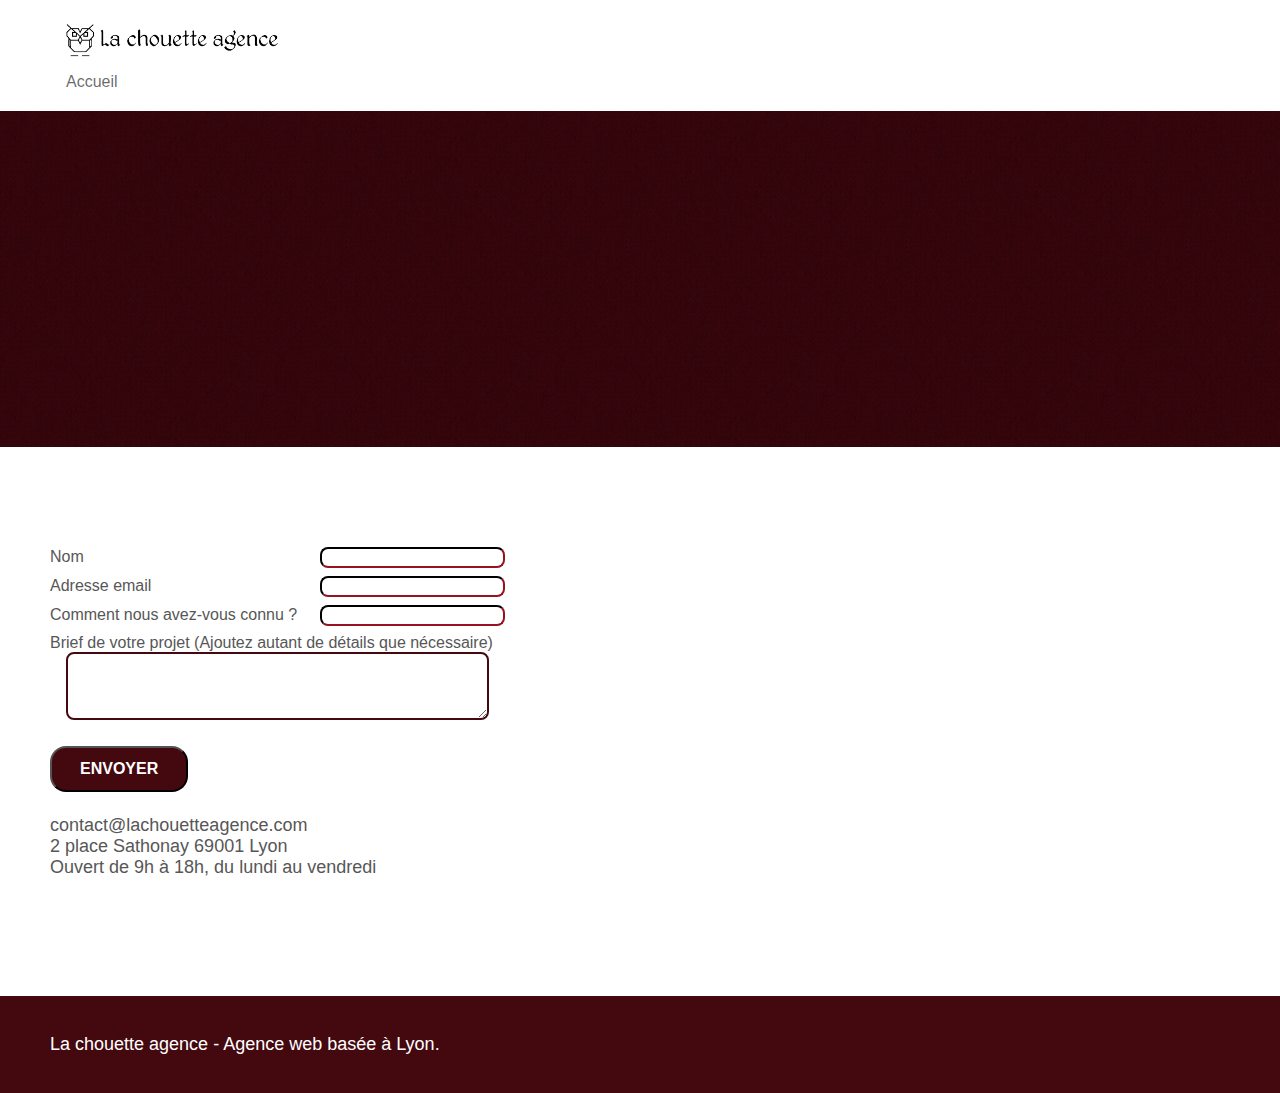
==== contact.html @ b34d3f66 "Modifs contrastes couleurs + modifs des 2 images qui ne s'affichaient pas" ====
<!doctype html>
<html lang="fr">
<head>
    <meta charset="utf-8">
    <meta name="keywords" content="">
    <meta name="description" content="">
    <meta name="viewport" content="width=device-width, initial-scale=1.0, viewport-fit=cover">
    <link rel="shortcut icon" type="image/png" href="favicon.png">
    
	<link rel="stylesheet" type="text/css" href="./css/bootstrap.min.css">
	<link rel="stylesheet" type="text/css" href="style.css">
	<link rel="stylesheet" type="text/css" href="./css/font-awesome.min.css">
	<link rel="stylesheet" type="text/css" href="./css/et-line.min.css">
	
    
	<script src="./js/jquery-2.1.0.min.js" defer></script>
	<script src="./js/bootstrap.min.js" defer></script>
	<script src="./js/blocs.min.js" defer></script>
	<script src="./js/jqBootstrapValidation.js" defer></script>
	<script src="./js/formHandler.js" defer></script>
    <title> La chouette agence - Contact </title>

    
<!-- Analytics -->
 
<!-- Analytics END -->
    
</head>
<body>
<!-- Principal conteneur -->
<div class="page-container">
    
<!-- bloc-0 -->
<div class="bloc bgc-white l-bloc " id="bloc-0">
	<div class="container bloc-sm">
		<nav class="navbar row">
			<div class="navbar-header">
				<a tabindex="-1" class="navbar-brand" href="index.html" title="retour à l'accueil"><img src="img/la-chouette-agence.png" alt="atlanta web design logo" height="40" /></a>
				<!-- <button id="nav-toggle" type="button" class="ui-navbar-toggle navbar-toggle" data-toggle="collapse" data-target=".navbar-1">
					<span class="sr-only">Toggle navigation</span><span class="icon-bar"></span><span class="icon-bar"></span><span class="icon-bar"></span>
				</button> -->
			</div>
			<a class="accueil" href="index.html" tabindex="0">Accueil</a>
		</nav>
	</div>
</div>
<!-- bloc-0 END -->

<!-- bloc-6 -->
<div class="bloc bg-dots-bg bg-repeat bgc-atomic-tangerine d-bloc bloc-bg-texture texture-paper" id="bloc-6">
	<div class="container bloc-lg">
		<div class="row">
			<div class="col-sm-12">
				<h1 class="text-center hero-bloc-text tc-white">
					Parlons web design !
				</h1>
				<p class="text-center mg-lg tc-white tight-width-whitespace">
					Nous sommes ravis que vous souhaitiez collaborer avec notre agence.<br>
					Parlez-nous de votre projet en complétant le formulaire ci-dessous.
				</p>
			</div>
		</div>
	</div>
</div>
<!-- bloc-6 END -->

<!-- bloc-7 -->
<div class="bloc bgc-white l-bloc" id="bloc-7">
	<div class="container bloc-lg">
		<div class="row">
			<div class="col-sm-6">
				<form id="form_1" novalidate success-msg="Your message has been sent." fail-msg="Sorry it seems that our mail server is not responding, Sorry for the inconvenience!">
					<div class="form-group">
						<label>
							Nom
						</label>
						<input id="name" class="form-control" required />
					</div>
					<div class="form-group">
						<label>
							Adresse email
						</label>
						<input id="email" class="form-control" type="email" required />
					</div>
					<div class="form-group">
						<label>
							Comment nous avez-vous connu ?
						</label>
						<input class="form-control" type="email" required id="input_504" />
					</div>
					<div class="form-group">
						<label>
							Brief de votre projet (Ajoutez autant de détails que nécessaire)<br>
						</label><textarea id="message" class="form-control" rows="4" cols="50" required></textarea>
					</div> 
					<button class="bloc-button btn btn-lg btn-block cta-hero btn-atomic-tangerine" type="submit">
						Envoyer
					</button>
				</form>
			</div>
			<div class="col-sm-6">
				<p>
					contact@lachouetteagence.com<br>2 place Sathonay 69001 Lyon<br>Ouvert de 9h à 18h, du lundi au vendredi<br>
				</p>
			</div>
		</div>
	</div>
</div>
<!-- bloc-7 END -->

<!-- ScrollToTop Button -->
<a class="bloc-button btn btn-d scrollToTop" onclick="scrollToTarget('1')"><span class="fa fa-chevron-up"></span></a>
<!-- ScrollToTop Button END-->


<!-- Footer - bloc-8 -->
<div class="bloc bgc-atomic-tangerine d-bloc" id="bloc-8">
	<div class="container bloc-sm">
		<div class="row">
			<div class="col-sm-12">
				<p class="text-center white">
					La chouette agence - Agence web basée à Lyon.<br>
				</p>
				<div class="row row-no-gutters social">
					<div class="col-sm-3">
						<div class="text-center">
							<a class="social" href="index.html"><span class="fa fa-twitter icon-md"></span></a>
						</div>
					</div>
					<div class="col-sm-3">
						<div class="text-center">
							<a class="social" href="index.html"><span class="fa fa-facebook icon-md"></span></a>
						</div>
					</div>
					<div class="col-sm-3">
						<div class="text-center">
							<a class="social" href="index.html"><span class="fa fa-dribbble icon-md"></span></a>
						</div>
					</div>
					<div class="col-sm-3">
						<div class="text-center">
							<a class="social" href="index.html"><span class="fa fa-instagram icon-md"></span></a>
						</div>
					</div>
				</div>
			</div>
		</div>
	</div>
</div>
<!-- Footer - bloc-8 END -->

</div>
<!-- Principal conteneur END -->
    

</body>
</html>
---- style.css ----
body {
    margin: 0;
    padding: 0;
    background: #FFF;
    overflow-x: hidden;
    -webkit-font-smoothing: antialiased;
    -moz-osx-font-smoothing: grayscale;
}

a,
button {
    transition: all .3s ease-in-out;
    outline: none!important;
}

a:hover {
    text-decoration: none;
    cursor: pointer;
}
a:focus{
    background-color: grey;
}

.accueil {
    text-align: right;
    text-decoration: none;  
    margin-left: 1rem;
}

.bloc {
    
    clear: both;
    background: 50% 50% no-repeat;
    padding: 0 50px;
    -webkit-background-size: cover;
    -moz-background-size: cover;
    -o-background-size: cover;
    background-size: cover;
    position: relative;
}

.bloc .container {
    padding-left: 0;
    padding-right: 0;
}
.text-center img {
    width: 100%;
}

.bloc-lg {
    padding: 100px 50px;
}

.bloc-md {
    padding: 50px;
}

.bloc-sm {
    padding: 20px 50px;
}

.bg-center,
.bg-l-edge,
.bg-r-edge,
.bg-t-edge,
.bg-b-edge,
.bg-tl-edge,
.bg-bl-edge,
.bg-tr-edge,
.bg-br-edge,
.bg-repeat {
    -webkit-background-size: auto!important;
    -moz-background-size: auto!important;
    -o-background-size: auto!important;
    background-size: auto!important;
}

.bg-repeat {
    background: repeat;
}

.bg-t-edge {
    background: top no-repeat;
}

.bloc-bg-texture::before {
    content: "";
    background-size: 2px 2px;
    position: absolute;
    top: 0;
    bottom: 0;
    left: 0;
    right: 0;
}

.texture-paper::before {
    background: url("img/texture-paper.png");
    background-size: 280px 280px;
}

.b-parallax {
    background-attachment: fixed;
}

.d-bloc {
    color: rgba(255, 255, 255, .7);
}

.d-bloc button:hover {
    color: rgba(255, 255, 255, .9);
}

.d-bloc .icon-round,
.d-bloc .icon-square,
.d-bloc .icon-rounded,
.d-bloc .icon-semi-rounded-a,
.d-bloc .icon-semi-rounded-b {
    border-color: rgba(255, 255, 255, .9);
}

.d-bloc .divider-h span {
    border-color: rgba(255, 255, 255, .2);
}

.d-bloc .a-btn,
.d-bloc .navbar a,
.d-bloc .navbar-brand,
.d-bloc a .icon-sm,
.d-bloc a .icon-md,
.d-bloc a .icon-lg,
.d-bloc a .icon-xl,
.d-bloc h1 a,
.d-bloc h2 a,
.d-bloc h3 a,
.d-bloc h4 a,
.d-bloc h5 a,
.d-bloc h6 a,
.d-bloc p a {
    color: rgba(255, 255, 255, .6);
}

.d-bloc .a-btn:hover,
.d-bloc .navbar a:hover,
.d-bloc .navbar-brand:hover,
.d-bloc a:hover .icon-sm,
.d-bloc a:hover .icon-md,
.d-bloc a:hover .icon-lg,
.d-bloc a:hover .icon-xl,
.d-bloc h1 a:hover,
.d-bloc h2 a:hover,
.d-bloc h3 a:hover,
.d-bloc h4 a:hover,
.d-bloc h5 a:hover,
.d-bloc h6 a:hover,
.d-bloc p a:hover {
    color: rgba(255, 255, 255, 1);
}

.d-bloc .navbar-toggle .icon-bar {
    background: rgba(255, 255, 255, 1);
}

.d-bloc .btn-wire,
.d-bloc .btn-wire:hover {
    color: rgba(255, 255, 255, 1);
    border-color: rgba(255, 255, 255, 1);
}

.d-bloc .panel {
    color: rgba(0, 0, 0, .5);
}

.d-bloc .panel button:hover {
    color: rgba(0, 0, 0, .7);
}

.d-bloc .panel icon {
    border-color: rgba(0, 0, 0, .7);
}

.d-bloc .panel .divider-h span {
    border-color: rgba(0, 0, 0, .1);
}

.d-bloc .panel .a-btn {
    color: rgba(0, 0, 0, .6);
}

.d-bloc .panel .a-btn:hover {
    color: rgba(0, 0, 0, 1);
}

.d-bloc .panel .btn-wire,
.d-bloc .panel .btn-wire:hover {
    color: rgba(0, 0, 0, .7);
    border-color: rgba(0, 0, 0, .3);
}

.d-bloc .panel,
.l-bloc {
    color: rgba(0, 0, 0, .5);
}

.d-bloc .panel button:hover,
.l-bloc button:hover {
    color: rgba(0, 0, 0, .7);
}

.l-bloc .icon-round,
.l-bloc .icon-square,
.l-bloc .icon-rounded,
.l-bloc .icon-semi-rounded-a,
.l-bloc .icon-semi-rounded-b {
    border-color: rgba(0, 0, 0, .7);
}

.d-bloc .panel .divider-h span,
.l-bloc .divider-h span {
    border-color: rgba(0, 0, 0, .1);
}

.d-bloc .panel .a-btn,
.l-bloc .a-btn,
.l-bloc .navbar a,
.l-bloc .navbar-brand,
.l-bloc a .icon-sm,
.l-bloc a .icon-md,
.l-bloc a .icon-lg,
.l-bloc a .icon-xl,
.l-bloc h1 a,
.l-bloc h2 a,
.l-bloc h3 a,
.l-bloc h4 a,
.l-bloc h5 a,
.l-bloc h6 a,
.l-bloc p a {
    color: rgba(0, 0, 0, .6);
}

.d-bloc .panel .a-btn:hover,
.l-bloc .a-btn:hover,
.l-bloc .navbar a:hover,
.l-bloc .navbar-brand:hover,
.l-bloc a:hover .icon-sm,
.l-bloc a:hover .icon-md,
.l-bloc a:hover .icon-lg,
.l-bloc a:hover .icon-xl,
.l-bloc h1 a:hover,
.l-bloc h2 a:hover,
.l-bloc h3 a:hover,
.l-bloc h4 a:hover,
.l-bloc h5 a:hover,
.l-bloc h6 a:hover,
.l-bloc p a:hover {
    color: rgba(0, 0, 0, 1);
}

.l-bloc .navbar-toggle .icon-bar {
    color: rgba(0, 0, 0, .6);
}

.d-bloc .panel .btn-wire,
.d-bloc .panel .btn-wire:hover,
.l-bloc .btn-wire,
.l-bloc .btn-wire:hover {
    color: rgba(0, 0, 0, .7);
    border-color: rgba(0, 0, 0, .3);
}

.voffset {
    margin-top: 30px;
}

.voffset-lg {
    margin-top: 80px;
}

.row-no-gutters {
    margin-right: 0;
    margin-left: 0;
}

.row.row-no-gutters > [class^="col-"],
.row.row-no-gutters > [class*=" col-"] {
    padding-right: 0;
    padding-left: 0;
}

#bloc-1-hero h1 {
    font-size: 32px;
}

.navbar {
    margin-bottom: 0;
    z-index: 1;
}

.navbar-brand {
    height: auto;
    padding: 3px 15px;
    font-size: 25px;
    font-weight: normal;
    font-weight: 600;
    line-height: 44px;
}

.navbar-brand img {
    max-height: 200px;
    margin: 0 5px 0 0;
    display: inline;
}

.navbar-brand img[src$=svg] {
    min-width: 100px;
}

.nav-center .navbar-brand img {
    margin: 0;
}

.navbar .nav {
    padding-top: 2px;
    margin-right: -16px;
    float: right;
    z-index: 1;
}

.nav > li {
    float: left;
    margin-top: 4px;
    font-size: 16px;
}

.navbar-nav .open .dropdown-menu > li > a {
    text-align: inherit;
}

.nav > li a:hover,
.nav > li a:focus {
    background: transparent;
}

.navbar-toggle {
    margin: 10px 10px 0 0;
    border: 0px;
}

.navbar-toggle:hover {
    background: transparent!important;
}

.navbar-toggle .icon-bar {
    background-color: rgba(0, 0, 0, .5);
    width: 26px;
}

.nav-invert .navbar .nav {
    float: left;
}

.nav-invert .navbar-header,
.nav-invert .navbar-brand {
    float: right;
    position: relative;
    z-index: 2;
}

@media (min-width: 768px) {
    .site-navigation {
        position: absolute;
        top: 50%;
        right: 20px;
        transform: translate(0, -50%);
        -webkit-transform: translateY(-50%);
    }
    .site-navigation a{
        margin-right: 2em;
    }
    .nav > li .dropdown-menu a,
    .nav > li .dropdown-menu a:hover {
        color: #484848;
    }
    .nav-invert .site-navigation {
        left: 0;
        right: 0;
    }
    .nav-center {
        text-align: center;
    }
    .nav-center .navbar-header {
        width: 100%;
    }
    .nav-center .navbar-header,
    .nav-center .navbar-brand,
    .nav-center .nav > li {
        float: none;
        display: inline-block;
    }
    .nav-center .site-navigation {
        position: relative;
        width: 100%;
        right: 0;
        margin-right: 0px;
        margin-top: 20px;
    }
    .nav-center.mini-nav .navbar-toggle {
        float: none;
        margin: 10px auto 0;
    }
}

.nav > li > .dropdown a {
    background: none!important;
    display: block;
    padding: 14px 15px;
}

nav .caret {
    margin: 0 5px;
}

.dropdown-menu .dropdown-menu {
    top: -8px;
    left: 100%;
}

.dropdown-menu .dropmenu-flow-right {
    top: 100%;
    left: 0;
    margin-left: -1px;
    border-top-left-radius: 0;
    border-top-right-radius: 0;
}

.dropdown-menu .dropdown span {
    border: 4px solid black;
    border-top-color: transparent;
    border-right-color: transparent;
    border-bottom-color: transparent;
    margin: 6px -5px 0 0!important;
    float: right;
}

.mg-md {
    margin-top: 10px;
    margin-bottom: 20px;
}

.mg-lg {
    margin-top: 10px;
    margin-bottom: 40px;
}

.btn {
    margin: 0 5px 5px 0;
}

.btn.pull-right {
    margin: 0 0 5px 5px;
}

.btn-d,
.btn-d:hover,
.btn-d:focus {
    color: #FFF;
    background: rgba(0, 0, 0, .3);
}

button {
    outline: none!important;
}

.btn-rd {
    border-radius: 40px;
}

.btn-clean {
    border: 1px solid rgba(0, 0, 0, .08);
    border-bottom-color: rgba(0, 0, 0, .1);
    text-shadow: 0 1px 0 rgba(0, 0, 1, .1);
    box-shadow: 0 1px 3px rgba(0, 0, 1, .25), inset 0 1px 0 0 rgba(255, 255, 255, .15);
}

.icon-md {
    font-size: 30px!important;
}

.icon-lg {
    font-size: 60px!important;
}

.sm-shadow {
    text-shadow: 0 1px 2px rgba(0, 0, 0, .3);
}

.panel-sq,
.panel-sq .panel-heading,
.panel-sq .panel-footer {
    border-radius: 0;
}

.panel-rd {
    border-radius: 30px;
}

.panel-rd .panel-heading {
    border-radius: 29px 29px 0 0;
}

.panel-rd .panel-footer {
    border-radius: 0 0 29px 29px;
}

.form-control {
    box-shadow: none;
    border-radius: 0.5rem;
    border-width: 0.18rem;
    border-color: #44080F;
    left: 1rem;
}
#name       { margin-left: 14.5rem;  margin-bottom: 0.5rem;  }
#email      { margin-left: 10.25rem; margin-bottom: 0.5rem;  }
#input_504  { margin-left: 1.15rem;  margin-bottom: 0.5rem;  }
#message    { margin-left: 1rem; }

.scrollToTop {
    width: 40px;
    height: 40px;
    position: fixed;
    bottom: 20px;
    right: 20px;
    opacity: 0;
    z-index: 500;
    transition: all .3s ease-in-out;
}

.scrollToTop span {
    margin-top: 6px;
}

.showScrollTop {
    font-size: 14px;
    opacity: 1;
}

a[data-lightbox] {
    position: relative;
    display: block;
    text-align: center;
}

a[data-lightbox]:hover::before {
    content: "+";
    font-family: "HelveticaNeue-Light", "Helvetica Neue Light", "Helvetica Neue", Helvetica, Arial;
    font-size: 32px;
    width: 50px;
    height: 50px;
    margin-left: -25px;
    border-radius: 50%;
    background: rgba(0, 0, 0, .6);
    color: #FFF;
    font-weight: 100;
    z-index: 1;
    position: absolute;
    top: 50%;
    transform: translateY(-50%);
    -webkit-transform: translateY(-50%);
}

a[data-lightbox]:hover img {
    opacity: 0.6;
    -webkit-animation-fill-mode: none;
    animation-fill-mode: none;
}

#lightbox-modal {
    display: flex;
    align-items: center;
}

#lightbox-modal .modal-dialog {
    width: 90%;
    max-width: 900px;
    margin: 0 auto 0;
}

#lightbox-modal .modal-dialog img {
    max-height: 90vh;
    margin: 0 auto;
}

.lightbox-caption {
    padding: 20px;
    color: #FFF;
    background: rgba(0, 0, 0, .5);
    position: absolute;
    left: 15px;
    right: 15px;
    bottom: 5px;
}

.close-lightbox {
    color: #FFF;
    font-size: 30px;
    position: absolute;
    top: 20px;
    right: 20px;
    z-index: 20;
    background: rgba(0, 0, 0, .5);
    border: none;
    line-height: 30px;
    padding: 0 9px 5px;
    opacity: 0.3;
}

.close-lightbox:hover,
.next-lightbox:hover,
.prev-lightbox:hover {
    opacity: 1.0;
    color: #FFF;
}

.next-lightbox,
.prev-lightbox {
    font-size: 20px;
    color: rgba(255, 255, 255, .9);
    background: rgba(0, 0, 0, .5);
    transition: all .2s ease-in-out;
    position: absolute;
    top: 45%;
    z-index: 1;
    opacity: 0.4;
}

.next-lightbox {
    padding: 6px 8px 1px 13px;
    right: 25px;
}

.prev-lightbox {
    padding: 6px 13px 1px 10px;
    left: 25px;
}

.snapshot-lb .modal-body {
    padding-bottom: 45px;
}

.snapshot-lb .lightbox-caption {
    padding: 0;
    color: rgba(0, 0, 0, .5);
    background: none;
}

h1,
h2,
h3,
h4,
h5,
h6,
p,
label,
.btn {
    font-family: "helvetica";
    font-weight: 400;
    color: #575757!important;
}
a {
    font-family: "helvetica";
    font-weight: 400;
}
.col-sm-4 a {
    color: #FFFFFF;
}
.keywords {
    margin-bottom: 2rem;
}
.container {
    max-width: 1000px;
}

.hero-bloc-text {
    font-size: 38px;
}

.hero-bloc-text-sub {
    font-size: 36px;
}

.statement-bloc-text {
    line-height: 26px;
    font-style: italic;
    font-size: 20px;
    text-align: center;
    font-weight: lighter;
    max-width: 520px;
    margin: auto auto auto auto;
}

p {
    font-size: 18px;
}

.tight-width-whitespace {
    max-width: 600px;
    margin: auto auto auto auto;
}

.h1 {
    font-size: 20px;
    font-family: "Open Sans";
}

.cta-hero {
    margin-top: 22px;
    color: #FFFFFF!important;
    text-transform: uppercase;
    padding: 12px 28px 12px 28px;
    font-size: 16px;
    font-weight: 700;
}
.social {
    max-width: 400px;
    margin: auto auto auto auto;
}

h2 {
    font-size: 22px;
    line-height: 1.4em;
}

h3 {
    font-size: 15px;
    text-transform: uppercase;
    font-weight: 700;
    color: #333333!important;
}

.med-width-whitespace {
    max-width: 800px;
    margin: auto auto auto auto;
    box-shadow: 0px 0px 0px #000000;
}

h1 {
    color: #333333!important;
}

h4 {
    color: #333333!important;
}

.icons {
    margin-bottom: 14px;
    margin-top: 24px;
}

.white {
    color: #FFFFFF!important;
}

.portfolio-thumb {
    margin-bottom: 24px;
}

.portfolio-row {
    margin-bottom: 44px;
    margin-top: 50px;
}

.avatar {
    box-shadow: 0px 4px 9px rgba(0, 0, 0, 0.3);
}

.black-background {
    background-color: rgba(165, 147, 99, 0.7);
    padding: 40px 40px 40px 40px;
}

.bold-link {
    font-weight: 900;
    text-decoration: underline!important;
}

.bgc-white {
    background-color: #FFFFFF;
}

.bgc-dark-slate-blue {
    background-color: #364577;
}

.bgc-atomic-tangerine {
    background-color: #44080F;
}

.tc-white {
    color: #44080F!important;
}

.btn-atomic-tangerine {
    background: #44080F;
    color: #FFFFFF!important;
    border-radius: 1rem;
}

.btn-atomic-tangerine:hover {
    background: #c27956!important;
    color: #FFFFFF!important;
}

.ltc-white {
    color: #FFFFFF!important;
}

.ltc-white:hover {
    color: #cccccc!important;
}

.ltc-atomic-tangerine {
    color: #F3976C!important;
}

.ltc-atomic-tangerine:hover {
    color: #c27956!important;
}

.icon-dark-slate-blue {
    color: #364577!important;
    border-color: #364577!important;
}

.bg-dots-bg {
    background-image: url("img/dots-bg.png");
}

.bg-lines-h2-bg {
    background-image: url("img/lines-h2-bg.png");
}

.bg-banniere {
    background-image: url("img/la-chouette-agence-banniere.jpg");
}

.bg-presentation {
    background-image: url("img/image-de-presentation.bmp");
}

@media (max-width: 1024px) {
    .bloc {
        padding-left: 20px;
        padding-right: 20px;
    }
    .bloc.full-width-bloc,
    .bloc-tile-2.full-width-bloc .container,
    .bloc-tile-3.full-width-bloc .container,
    .bloc-tile-4.full-width-bloc .container {
        padding-left: 0;
        padding-right: 0;
    }
}

@media (max-width: 992px) and (min-width: 768px) {
    .navbar .nav {
        max-width: 80%
    }
    .nav-center.navbar .nav {
        max-width: 100%
    }
}

@media only screen and (min-device-width: 768px) and (max-device-width: 1024px) and (orientation: landscape) {
    .b-parallax {
        background-attachment: scroll;
    }
}

@media only screen and (min-device-width: 1024px) and (max-device-width: 1366px) and (-webkit-min-device-pixel-ratio: 1.5) {
    .b-parallax {
        background-attachment: scroll;
    }
}

@media (max-width: 991px) {
    .container {
        width: 100%;
    }
    .b-parallax {
        background-attachment: scroll;
    }
    .page-container,
    #hero-bloc {
        overflow-x: hidden;
        position: relative;
    }
    .bloc {
        padding-left: constant(safe-area-inset-left);
        padding-right: constant(safe-area-inset-right);
    }
    .bloc-group,
    .bloc-group .bloc {
        display: block;
        width: 100%;
    }
    .bloc-fill-screen .fill-bloc-top-edge,
    .bloc-fill-screen .fill-bloc-bottom-edge {
        padding: 0 20px;
        padding-left: constant(safe-area-inset-left);
        padding-right: constant(safe-area-inset-right);
    }
    .form-control {
        height: 2rem;
    }
}

@media (max-width: 767px) {
    .page-container {
        overflow-x: hidden;
        position: relative;
    }
    h1,
    h2,
    h3,
    h4,
    h5,
    h6,
    p,
    #disqus_thread {
        padding-left: 10px!important;
        padding-right: 10px!important;
    }
    .b-parallax {
        background-attachment: scroll;
    }
    .navbar .nav {
        padding-top: 0;
        border-top: 1px solid rgba(0, 0, 0, .2);
        float: none!important;
    }
    .navbar.row {
        margin-left: 0;
        margin-right: 0;
    }
    .site-navigation {
        position: inherit;
        transform: none;
        -webkit-transform: none;
        -ms-transform: none;
    }
    .nav > li {
        margin-top: 0;
        border-bottom: 1px solid rgba(0, 0, 0, .1);
        background: rgba(0, 0, 0, .05);
        text-align: left;
        padding-left: 15px;
        width: 100%;
    }
    .nav > li:hover {
        background: rgba(0, 0, 0, .08);
    }
    .dropdown .dropdown a .caret {
        float: none;
        margin: 5px 0 0 10px!important;
        border: 4px solid black;
        border-bottom-color: transparent;
        border-right-color: transparent;
        border-left-color: transparent;
    }
    #hero-bloc .navbar .nav {
        background: rgba(0, 0, 0, .8);
    }
    #hero-bloc .navbar .nav a {
        color: rgba(255, 255, 255, .6);
    }
    .hero {
        padding: 50px 0;
    }
    .hero-nav {
        left: -1px;
        right: -1px;
    }
    .navbar-collapse {
        padding: 0;
        overflow-x: hidden;
        -webkit-box-shadow: none;
        box-shadow: none;
    }
    .navbar-brand img {
        max-height: 40px;
        width: auto;
    }
    .nav-invert .navbar-header {
        float: none;
        width: 100%;
    }
    .nav-invert .navbar-toggle {
        float: left;
        margin-left: 10px;
    }
    .bloc {
        padding-left: 0;
        padding-right: 0;
    }
    .bloc-xxl,
    .bloc-xl,
    .bloc-lg {
        padding: 40px 0;
    }
    .bloc-sm,
    .bloc-md {
        padding-left: 0;
        padding-right: 0;
    }
    .bloc-tile-2 .container,
    .bloc-tile-3 .container,
    .bloc-tile-4 .container,
    .bloc-fill-screen .fill-bloc-top-edge,
    .bloc-fill-screen .fill-bloc-bottom-edge {
        padding-left: 0;
        padding-right: 0;
    }
    .a-block {
        padding: 0 10px;
    }
    .btn-dwn {
        display: none;
    }
    .voffset {
        margin-top: 5px;
    }
    .voffset-md {
        margin-top: 20px;
    }
    .voffset-lg {
        margin-top: 30px;
    }
    form {
        padding: 5px;
    }
    .close-lightbox {
        display: inline-block;
    }
    .blocsapp-device-iphone5 {
        background-size: 216px 425px;
        padding-top: 60px;
        width: 216px;
        height: 425px;
    }
    .blocsapp-device-iphone5 img {
        width: 180px;
        height: 320px;
    }
}

@media (max-width: 400px) {
    .bloc {
        padding-left: 0;
        padding-right: 0;
    }
}

@media (max-width: 767px) {
    .bloc-mob-center-text {
        text-align: center;
    }
}
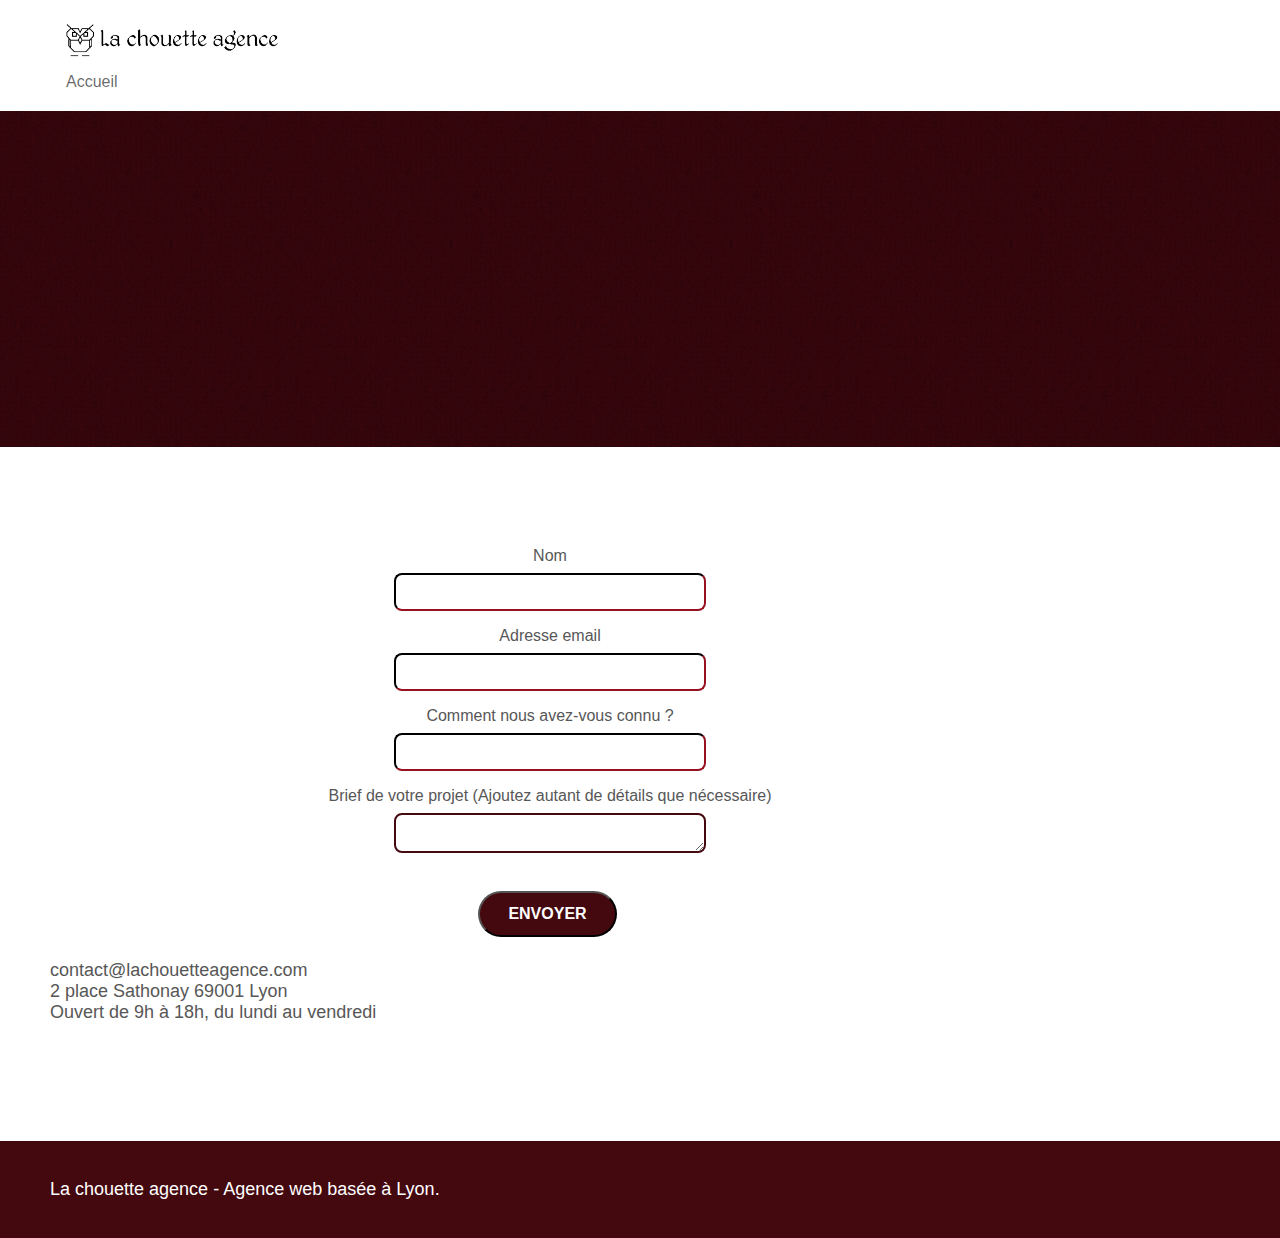
==== commit 0e5f4afe: "Améliorations : structure du code et styles" ====
--- a/contact.html
+++ b/contact.html
@@ -30,128 +30,127 @@
 <!-- Principal conteneur -->
 <div class="page-container">
     
-<!-- bloc-0 -->
-<div class="bloc bgc-white l-bloc " id="bloc-0">
-	<div class="container bloc-sm">
-		<nav class="navbar row">
-			<div class="navbar-header">
-				<a tabindex="-1" class="navbar-brand" href="index.html" title="retour à l'accueil"><img src="img/la-chouette-agence.png" alt="atlanta web design logo" height="40" /></a>
-				<!-- <button id="nav-toggle" type="button" class="ui-navbar-toggle navbar-toggle" data-toggle="collapse" data-target=".navbar-1">
-					<span class="sr-only">Toggle navigation</span><span class="icon-bar"></span><span class="icon-bar"></span><span class="icon-bar"></span>
-				</button> -->
-			</div>
-			<a class="accueil" href="index.html" tabindex="0">Accueil</a>
-		</nav>
+	<!-- bloc-0 -->
+	<div class="bloc bgc-white l-bloc " id="bloc-0">
+		<div class="container bloc-sm">
+			<nav class="navbar row">
+				<div class="navbar-header">
+					<a tabindex="-1" class="navbar-brand" href="index.html" title="retour à l'accueil"><img src="img/la-chouette-agence.png" alt="atlanta web design logo" height="40" /></a>
+					<!-- <button id="nav-toggle" type="button" class="ui-navbar-toggle navbar-toggle" data-toggle="collapse" data-target=".navbar-1">
+						<span class="sr-only">Toggle navigation</span><span class="icon-bar"></span><span class="icon-bar"></span><span class="icon-bar"></span>
+					</button> -->
+				</div>
+				<a class="accueil" href="index.html" tabindex="0">Accueil</a>
+			</nav>
+		</div>
 	</div>
-</div>
-<!-- bloc-0 END -->
+	<!-- bloc-0 END -->
 
-<!-- bloc-6 -->
-<div class="bloc bg-dots-bg bg-repeat bgc-atomic-tangerine d-bloc bloc-bg-texture texture-paper" id="bloc-6">
-	<div class="container bloc-lg">
-		<div class="row">
-			<div class="col-sm-12">
-				<h1 class="text-center hero-bloc-text tc-white">
-					Parlons web design !
-				</h1>
-				<p class="text-center mg-lg tc-white tight-width-whitespace">
-					Nous sommes ravis que vous souhaitiez collaborer avec notre agence.<br>
-					Parlez-nous de votre projet en complétant le formulaire ci-dessous.
-				</p>
+	<!-- bloc-6 -->
+	<div class="bloc bg-dots-bg bg-repeat bgc-atomic-tangerine d-bloc bloc-bg-texture texture-paper" id="bloc-6">
+		<div class="container bloc-lg">
+			<div class="row">
+				<div class="col-sm-12">
+					<h1 class="text-center hero-bloc-text tc-white">
+						Parlons web design !
+					</h1>
+					<p class="text-center mg-lg tc-white tight-width-whitespace">
+						Nous sommes ravis que vous souhaitiez collaborer avec notre agence.<br>
+						Parlez-nous de votre projet en complétant le formulaire ci-dessous.
+					</p>
+				</div>
 			</div>
 		</div>
 	</div>
-</div>
-<!-- bloc-6 END -->
+	<!-- bloc-6 END -->
 
-<!-- bloc-7 -->
-<div class="bloc bgc-white l-bloc" id="bloc-7">
-	<div class="container bloc-lg">
-		<div class="row">
-			<div class="col-sm-6">
-				<form id="form_1" novalidate success-msg="Your message has been sent." fail-msg="Sorry it seems that our mail server is not responding, Sorry for the inconvenience!">
-					<div class="form-group">
-						<label>
-							Nom
-						</label>
-						<input id="name" class="form-control" required />
-					</div>
-					<div class="form-group">
-						<label>
-							Adresse email
-						</label>
-						<input id="email" class="form-control" type="email" required />
-					</div>
-					<div class="form-group">
-						<label>
-							Comment nous avez-vous connu ?
-						</label>
-						<input class="form-control" type="email" required id="input_504" />
-					</div>
-					<div class="form-group">
-						<label>
-							Brief de votre projet (Ajoutez autant de détails que nécessaire)<br>
-						</label><textarea id="message" class="form-control" rows="4" cols="50" required></textarea>
-					</div> 
-					<button class="bloc-button btn btn-lg btn-block cta-hero btn-atomic-tangerine" type="submit">
-						Envoyer
-					</button>
-				</form>
-			</div>
-			<div class="col-sm-6">
-				<p>
-					contact@lachouetteagence.com<br>2 place Sathonay 69001 Lyon<br>Ouvert de 9h à 18h, du lundi au vendredi<br>
-				</p>
+	<!-- bloc-7 -->
+	<div class="bloc bgc-white l-bloc" id="bloc-7">
+		<div class="container bloc-lg">
+			<div class="row">
+				<div class="col-sm-6">
+					<form id="form_1" novalidate success-msg="Your message has been sent." fail-msg="Sorry it seems that our mail server is not responding, Sorry for the inconvenience!">
+						<div class="form-group">
+							<label>
+								Nom
+							</label>
+							<input id="name" class="form-control" required />
+						</div>
+						<div class="form-group">
+							<label>
+								Adresse email
+							</label>
+							<input id="email" class="form-control" type="email" required />
+						</div>
+						<div class="form-group">
+							<label>
+								Comment nous avez-vous connu ?
+							</label>
+							<input class="form-control" type="email" required id="input_504" />
+						</div>
+						<div class="form-group">
+							<label>
+								Brief de votre projet (Ajoutez autant de détails que nécessaire)<br>
+							</label><textarea id="message" class="form-control" rows="4" cols="50" required></textarea>
+						</div> 
+						<button class="bloc-button btn btn-lg btn-block cta-hero btn-atomic-tangerine" type="submit">
+							Envoyer
+						</button>
+					</form>
+				</div>
+				<div class="col-sm-6">
+					<p>
+						contact@lachouetteagence.com<br>2 place Sathonay 69001 Lyon<br>Ouvert de 9h à 18h, du lundi au vendredi<br>
+					</p>
+				</div>
 			</div>
 		</div>
 	</div>
-</div>
-<!-- bloc-7 END -->
+	<!-- bloc-7 END -->
 
-<!-- ScrollToTop Button -->
-<a class="bloc-button btn btn-d scrollToTop" onclick="scrollToTarget('1')"><span class="fa fa-chevron-up"></span></a>
-<!-- ScrollToTop Button END-->
+	<!-- ScrollToTop Button -->
+	<a class="bloc-button btn btn-d scrollToTop" onclick="scrollToTarget('1')"><span class="fa fa-chevron-up"></span></a>
+	<!-- ScrollToTop Button END-->
 
 
-<!-- Footer - bloc-8 -->
-<div class="bloc bgc-atomic-tangerine d-bloc" id="bloc-8">
-	<div class="container bloc-sm">
-		<div class="row">
-			<div class="col-sm-12">
-				<p class="text-center white">
-					La chouette agence - Agence web basée à Lyon.<br>
-				</p>
-				<div class="row row-no-gutters social">
-					<div class="col-sm-3">
-						<div class="text-center">
-							<a class="social" href="index.html"><span class="fa fa-twitter icon-md"></span></a>
+	<!-- Footer - bloc-8 -->
+	<div class="bloc bgc-atomic-tangerine d-bloc" id="bloc-8">
+		<div class="container bloc-sm">
+			<div class="row">
+				<div class="col-sm-12">
+					<p class="text-center white">
+						La chouette agence - Agence web basée à Lyon.<br>
+					</p>
+					<div class="row row-no-gutters social">
+						<div class="col-sm-3">
+							<div class="text-center">
+								<a class="social" href="index.html"><span class="fa fa-twitter icon-md"></span></a>
+							</div>
 						</div>
-					</div>
-					<div class="col-sm-3">
-						<div class="text-center">
-							<a class="social" href="index.html"><span class="fa fa-facebook icon-md"></span></a>
+						<div class="col-sm-3">
+							<div class="text-center">
+								<a class="social" href="index.html"><span class="fa fa-facebook icon-md"></span></a>
+							</div>
 						</div>
-					</div>
-					<div class="col-sm-3">
-						<div class="text-center">
-							<a class="social" href="index.html"><span class="fa fa-dribbble icon-md"></span></a>
+						<div class="col-sm-3">
+							<div class="text-center">
+								<a class="social" href="index.html"><span class="fa fa-dribbble icon-md"></span></a>
+							</div>
 						</div>
-					</div>
-					<div class="col-sm-3">
-						<div class="text-center">
-							<a class="social" href="index.html"><span class="fa fa-instagram icon-md"></span></a>
+						<div class="col-sm-3">
+							<div class="text-center">
+								<a class="social" href="index.html"><span class="fa fa-instagram icon-md"></span></a>
+							</div>
 						</div>
 					</div>
 				</div>
 			</div>
 		</div>
 	</div>
-</div>
-<!-- Footer - bloc-8 END -->
+	<!-- Footer - bloc-8 END -->
 
 </div>
 <!-- Principal conteneur END -->
     
-
 </body>
 </html>
--- a/style.css
+++ b/style.css
@@ -19,6 +19,9 @@
     cursor: pointer;
 }
 a:focus{
+    background-color: grey;
+}
+button:focus {
     background-color: grey;
 }
 
@@ -365,6 +368,35 @@
     position: relative;
     z-index: 2;
 }
+.navbar-header .keywords {
+    color: #cccccc;
+    font-size: 1px;
+}
+
+
+    #name       {  margin-bottom: 1rem; }
+    #email      {  margin-bottom: 1rem; }
+    #input_504  {  margin-bottom: 1rem; }
+    #message    {  margin-bottom: 1rem; }
+    
+    .form-group{
+        display: flex;
+        flex-direction: column;
+        align-items: center;
+    }
+    .form-group label {
+        margin-bottom: 0.5rem;
+    }
+    .form-control {
+        width: 19rem;
+        height: 2rem;
+    }
+    #form_1 {
+        display: flex;
+        flex-direction: column;
+        align-items: center;
+    }
+
 
 @media (min-width: 768px) {
     .site-navigation {
@@ -517,12 +549,8 @@
     border-radius: 0.5rem;
     border-width: 0.18rem;
     border-color: #44080F;
-    left: 1rem;
-}
-#name       { margin-left: 14.5rem;  margin-bottom: 0.5rem;  }
-#email      { margin-left: 10.25rem; margin-bottom: 0.5rem;  }
-#input_504  { margin-left: 1.15rem;  margin-bottom: 0.5rem;  }
-#message    { margin-left: 1rem; }
+}
+
 
 .scrollToTop {
     width: 40px;
@@ -675,6 +703,7 @@
 }
 .keywords {
     margin-bottom: 2rem;
+    color: #F3976C;
 }
 .container {
     max-width: 1000px;
@@ -719,6 +748,7 @@
     padding: 12px 28px 12px 28px;
     font-size: 16px;
     font-weight: 700;
+    border-radius: 2rem;
 }
 .social {
     max-width: 400px;
@@ -802,7 +832,7 @@
 .btn-atomic-tangerine {
     background: #44080F;
     color: #FFFFFF!important;
-    border-radius: 1rem;
+    border-radius: 3 rem;
 }
 
 .btn-atomic-tangerine:hover {
@@ -846,6 +876,7 @@
 .bg-presentation {
     background-image: url("img/image-de-presentation.bmp");
 }
+
 
 @media (max-width: 1024px) {
     .bloc {
@@ -1051,6 +1082,9 @@
         width: 180px;
         height: 320px;
     }
+    .bloc-mob-center-text {
+        text-align: center;
+    }
 }
 
 @media (max-width: 400px) {
@@ -1059,9 +1093,3 @@
         padding-right: 0;
     }
 }
-
-@media (max-width: 767px) {
-    .bloc-mob-center-text {
-        text-align: center;
-    }
-}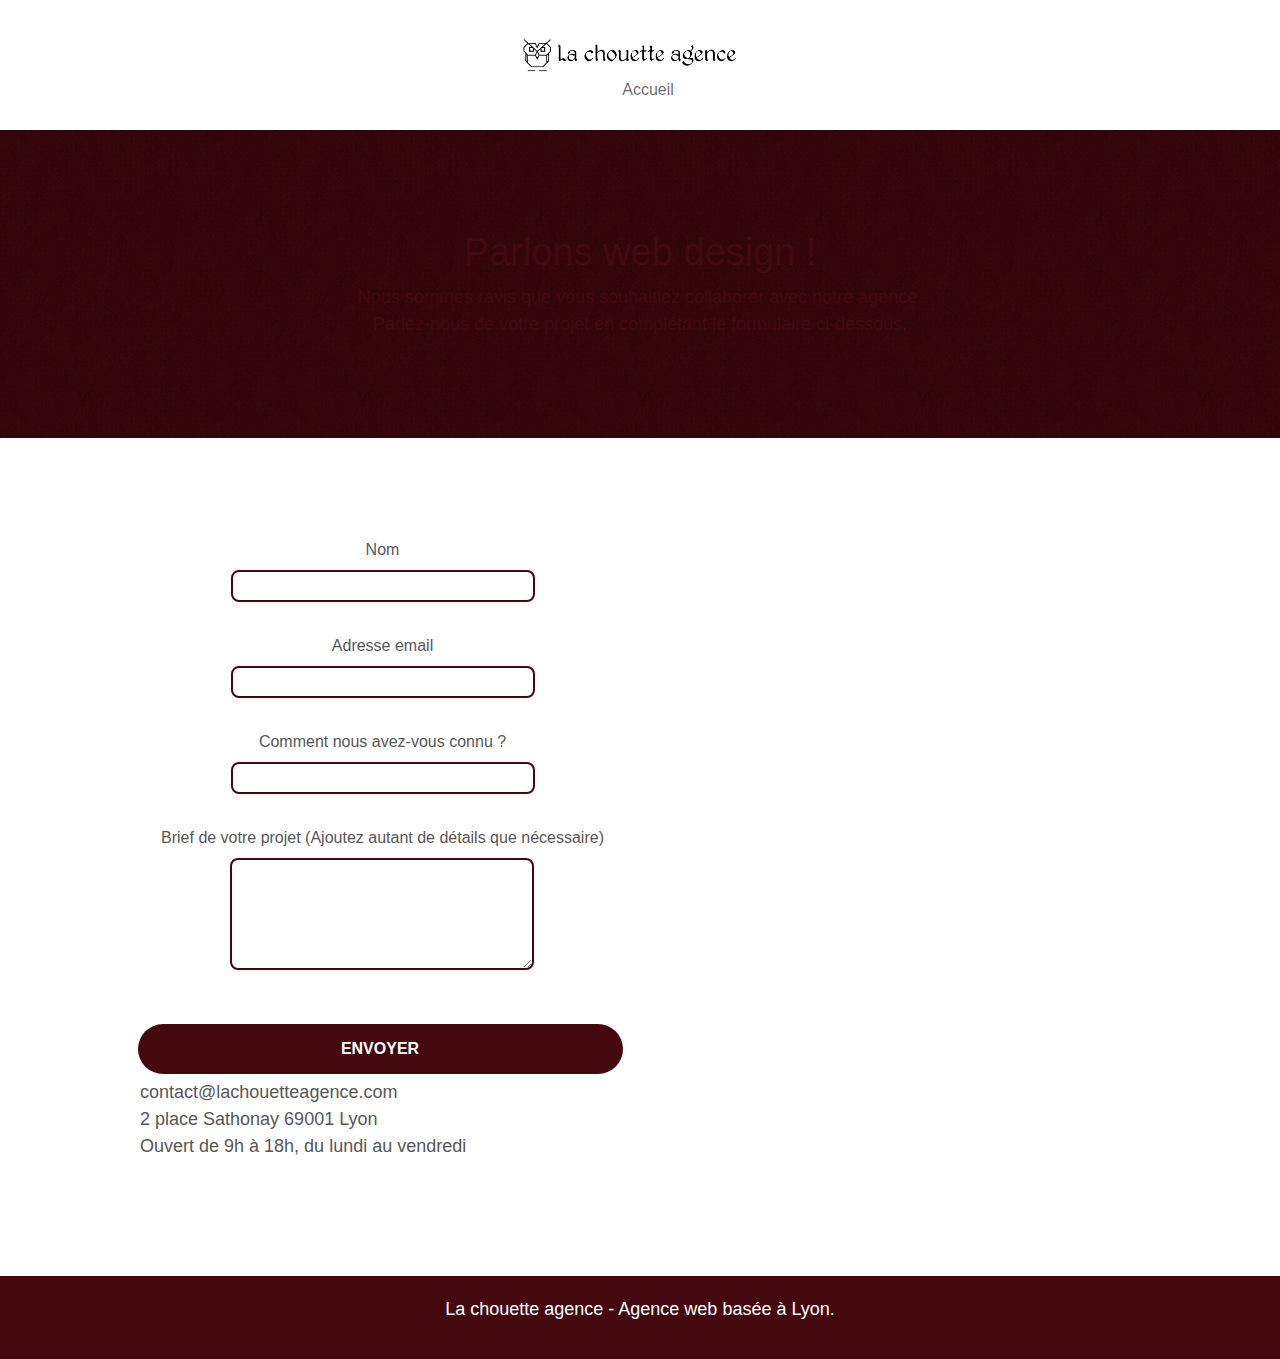
==== commit 53938181: "Test erreurs bootstrap" ====
--- a/contact.html
+++ b/contact.html
@@ -7,7 +7,7 @@
     <meta name="viewport" content="width=device-width, initial-scale=1.0, viewport-fit=cover">
     <link rel="shortcut icon" type="image/png" href="favicon.png">
     
-	<link rel="stylesheet" type="text/css" href="./css/bootstrap.min.css">
+    <link rel="stylesheet" type="text/css" href="https://stackpath.bootstrapcdn.com/bootstrap/4.4.1/css/bootstrap.min.css" integrity="sha384-Vkoo8x4CGsO3+Hhxv8T/Q5PaXtkKtu6ug5TOeNV6gBiFeWPGFN9MuhOf23Q9Ifjh" crossorigin="anonymous" />
 	<link rel="stylesheet" type="text/css" href="style.css">
 	<link rel="stylesheet" type="text/css" href="./css/font-awesome.min.css">
 	<link rel="stylesheet" type="text/css" href="./css/et-line.min.css">
--- a/style.css
+++ b/style.css
@@ -289,7 +289,9 @@
     padding-right: 0;
     padding-left: 0;
 }
-
+.row {
+    flex-direction: column;
+}
 #bloc-1-hero h1 {
     font-size: 32px;
 }
@@ -832,7 +834,7 @@
 .btn-atomic-tangerine {
     background: #44080F;
     color: #FFFFFF!important;
-    border-radius: 3 rem;
+    border-radius: 3rem;
 }
 
 .btn-atomic-tangerine:hover {
@@ -901,13 +903,13 @@
     }
 }
 
-@media only screen and (min-device-width: 768px) and (max-device-width: 1024px) and (orientation: landscape) {
+@media only screen and (min-width: 768px) and (max-width: 1024px) and (orientation: landscape) {
     .b-parallax {
         background-attachment: scroll;
     }
 }
 
-@media only screen and (min-device-width: 1024px) and (max-device-width: 1366px) and (-webkit-min-device-pixel-ratio: 1.5) {
+@media only screen and (min-width: 1024px) and (max-width: 1366px) and (-webkit-min-device-pixel-ratio: 1.5) {
     .b-parallax {
         background-attachment: scroll;
     }
@@ -926,8 +928,8 @@
         position: relative;
     }
     .bloc {
-        padding-left: constant(safe-area-inset-left);
-        padding-right: constant(safe-area-inset-right);
+        padding-left: 1rem;
+        padding-right: 1rem;
     }
     .bloc-group,
     .bloc-group .bloc {
@@ -937,8 +939,8 @@
     .bloc-fill-screen .fill-bloc-top-edge,
     .bloc-fill-screen .fill-bloc-bottom-edge {
         padding: 0 20px;
-        padding-left: constant(safe-area-inset-left);
-        padding-right: constant(safe-area-inset-right);
+        padding-left: 1rem;
+        padding-right: 1rem;
     }
     .form-control {
         height: 2rem;
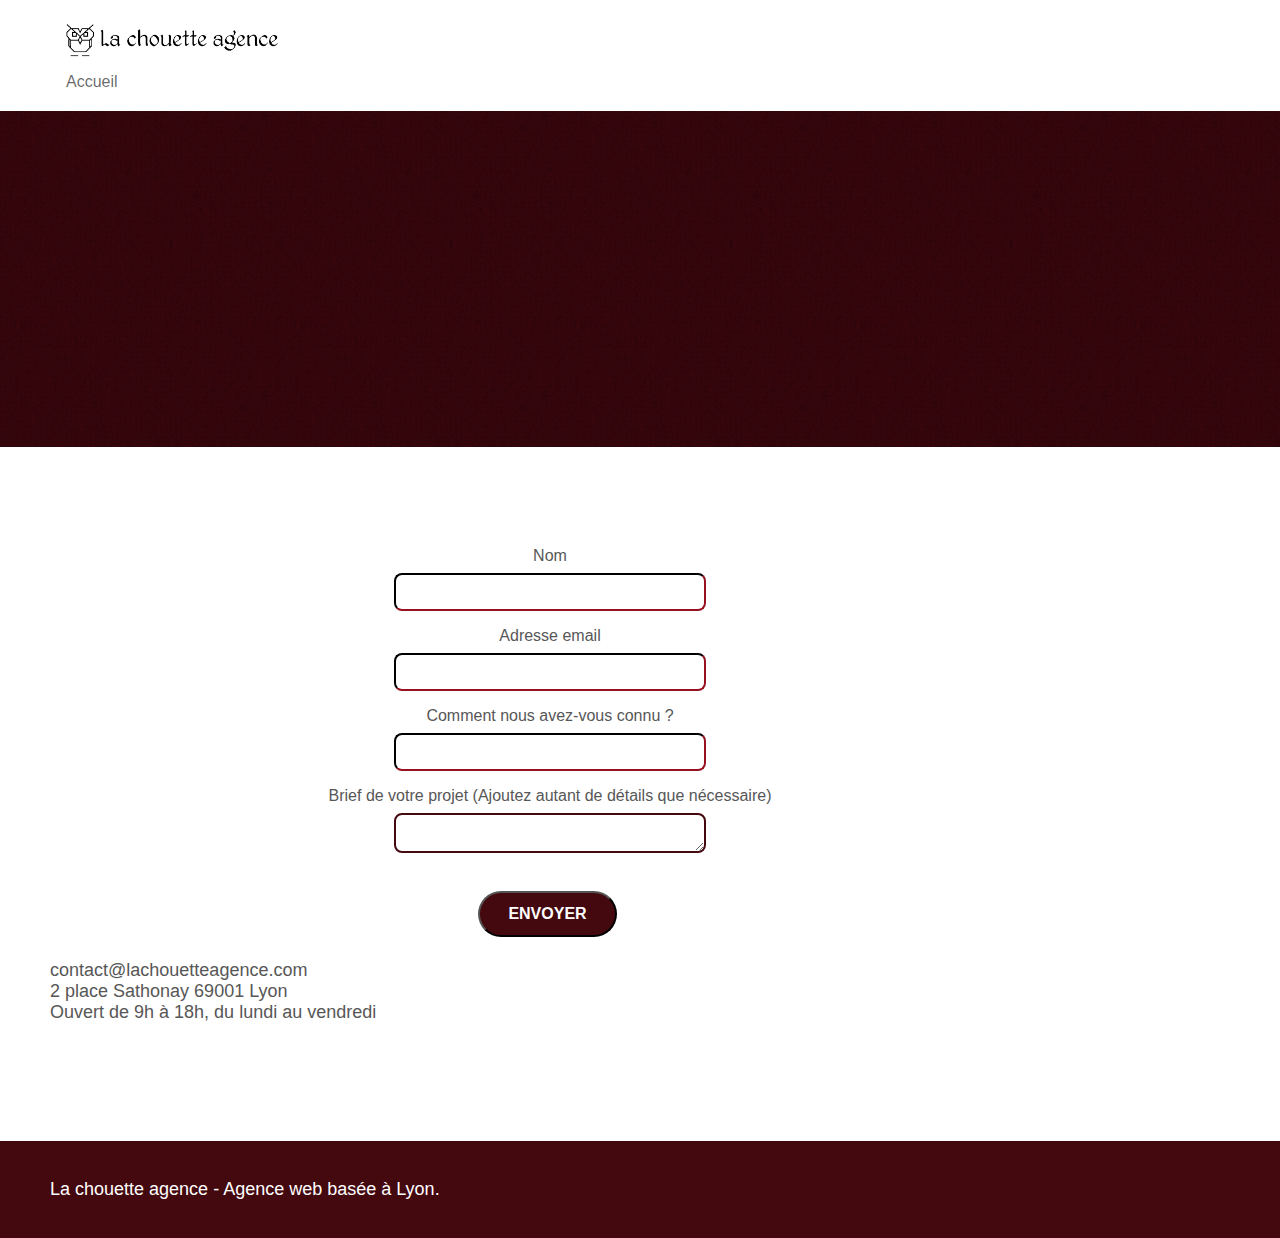
==== commit 33defaa7: "Retour en arrière" ====
--- a/contact.html
+++ b/contact.html
@@ -7,7 +7,7 @@
     <meta name="viewport" content="width=device-width, initial-scale=1.0, viewport-fit=cover">
     <link rel="shortcut icon" type="image/png" href="favicon.png">
     
-    <link rel="stylesheet" type="text/css" href="https://stackpath.bootstrapcdn.com/bootstrap/4.4.1/css/bootstrap.min.css" integrity="sha384-Vkoo8x4CGsO3+Hhxv8T/Q5PaXtkKtu6ug5TOeNV6gBiFeWPGFN9MuhOf23Q9Ifjh" crossorigin="anonymous" />
+	<link rel="stylesheet" type="text/css" href="./css/bootstrap.min.css">
 	<link rel="stylesheet" type="text/css" href="style.css">
 	<link rel="stylesheet" type="text/css" href="./css/font-awesome.min.css">
 	<link rel="stylesheet" type="text/css" href="./css/et-line.min.css">
--- a/style.css
+++ b/style.css
@@ -289,9 +289,7 @@
     padding-right: 0;
     padding-left: 0;
 }
-.row {
-    flex-direction: column;
-}
+
 #bloc-1-hero h1 {
     font-size: 32px;
 }
@@ -834,7 +832,7 @@
 .btn-atomic-tangerine {
     background: #44080F;
     color: #FFFFFF!important;
-    border-radius: 3rem;
+    border-radius: 3 rem;
 }
 
 .btn-atomic-tangerine:hover {
@@ -903,13 +901,13 @@
     }
 }
 
-@media only screen and (min-width: 768px) and (max-width: 1024px) and (orientation: landscape) {
+@media only screen and (min-device-width: 768px) and (max-device-width: 1024px) and (orientation: landscape) {
     .b-parallax {
         background-attachment: scroll;
     }
 }
 
-@media only screen and (min-width: 1024px) and (max-width: 1366px) and (-webkit-min-device-pixel-ratio: 1.5) {
+@media only screen and (min-device-width: 1024px) and (max-device-width: 1366px) and (-webkit-min-device-pixel-ratio: 1.5) {
     .b-parallax {
         background-attachment: scroll;
     }
@@ -928,8 +926,8 @@
         position: relative;
     }
     .bloc {
-        padding-left: 1rem;
-        padding-right: 1rem;
+        padding-left: constant(safe-area-inset-left);
+        padding-right: constant(safe-area-inset-right);
     }
     .bloc-group,
     .bloc-group .bloc {
@@ -939,8 +937,8 @@
     .bloc-fill-screen .fill-bloc-top-edge,
     .bloc-fill-screen .fill-bloc-bottom-edge {
         padding: 0 20px;
-        padding-left: 1rem;
-        padding-right: 1rem;
+        padding-left: constant(safe-area-inset-left);
+        padding-right: constant(safe-area-inset-right);
     }
     .form-control {
         height: 2rem;
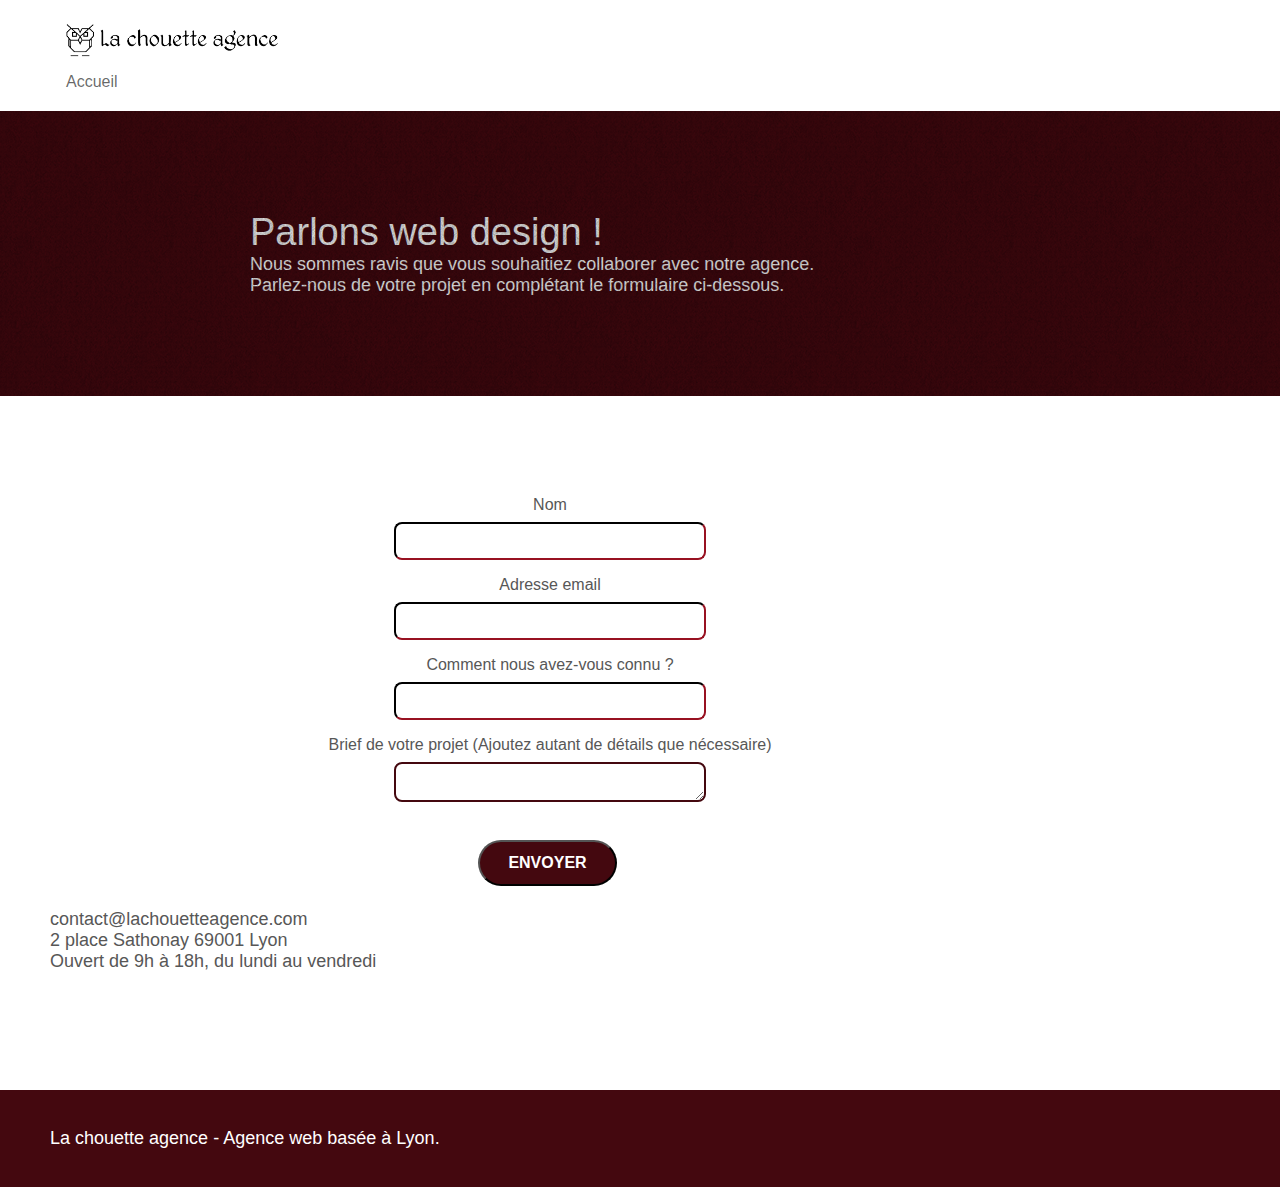
==== commit ec69f201: "Réorganisation des fichiers" ====
--- a/contact.html
+++ b/contact.html
@@ -5,10 +5,10 @@
     <meta name="keywords" content="">
     <meta name="description" content="">
     <meta name="viewport" content="width=device-width, initial-scale=1.0, viewport-fit=cover">
-    <link rel="shortcut icon" type="image/png" href="favicon.png">
+    <link rel="shortcut icon" type="image/png" href="img/favicon.png">
     
 	<link rel="stylesheet" type="text/css" href="./css/bootstrap.min.css">
-	<link rel="stylesheet" type="text/css" href="style.css">
+	<link rel="stylesheet" type="text/css" href="./css/style.css">
 	<link rel="stylesheet" type="text/css" href="./css/font-awesome.min.css">
 	<link rel="stylesheet" type="text/css" href="./css/et-line.min.css">
 	
@@ -35,10 +35,9 @@
 		<div class="container bloc-sm">
 			<nav class="navbar row">
 				<div class="navbar-header">
-					<a tabindex="-1" class="navbar-brand" href="index.html" title="retour à l'accueil"><img src="img/la-chouette-agence.png" alt="atlanta web design logo" height="40" /></a>
-					<!-- <button id="nav-toggle" type="button" class="ui-navbar-toggle navbar-toggle" data-toggle="collapse" data-target=".navbar-1">
-						<span class="sr-only">Toggle navigation</span><span class="icon-bar"></span><span class="icon-bar"></span><span class="icon-bar"></span>
-					</button> -->
+					<a tabindex="-1" class="navbar-brand" href="index.html" title="retour à l'accueil">
+						<img src="img/la-chouette-agence.png" alt="atlanta web design logo" height="40" />
+					</a>
 				</div>
 				<a class="accueil" href="index.html" tabindex="0">Accueil</a>
 			</nav>
@@ -51,9 +50,9 @@
 		<div class="container bloc-lg">
 			<div class="row">
 				<div class="col-sm-12">
-					<h1 class="text-center hero-bloc-text tc-white">
+					<p class="text-center hero-bloc-text tc-white tight-width-whitespace">
 						Parlons web design !
-					</h1>
+					</p>
 					<p class="text-center mg-lg tc-white tight-width-whitespace">
 						Nous sommes ravis que vous souhaitiez collaborer avec notre agence.<br>
 						Parlez-nous de votre projet en complétant le formulaire ci-dessous.
@@ -69,7 +68,7 @@
 		<div class="container bloc-lg">
 			<div class="row">
 				<div class="col-sm-6">
-					<form id="form_1" novalidate success-msg="Your message has been sent." fail-msg="Sorry it seems that our mail server is not responding, Sorry for the inconvenience!">
+					<form id="form_1">
 						<div class="form-group">
 							<label>
 								Nom
--- a/css/style.css
+++ b/css/style.css
@@ -0,0 +1,1098 @@
+
+body {
+    margin: 0;
+    padding: 0;
+    background: #FFF;
+    overflow-x: hidden;
+    -webkit-font-smoothing: antialiased;
+    -moz-osx-font-smoothing: grayscale;
+}
+
+a,
+button {
+    transition: all .3s ease-in-out;
+    outline: none!important;
+}
+
+a:hover {
+    text-decoration: none;
+    cursor: pointer;
+}
+a:focus{
+    background-color: grey;
+}
+button:focus {
+    background-color: grey;
+}
+
+.accueil {
+    text-align: right;
+    text-decoration: none;  
+    margin-left: 1rem;
+}
+
+.bloc {
+    
+    clear: both;
+    background: 50% 50% no-repeat;
+    padding: 0 50px;
+    -webkit-background-size: cover;
+    -moz-background-size: cover;
+    -o-background-size: cover;
+    background-size: cover;
+    position: relative;
+}
+
+.bloc .container {
+    padding-left: 0;
+    padding-right: 0;
+}
+.text-center img {
+    width: 100%;
+}
+
+.bloc-lg {
+    padding: 100px 50px;
+}
+
+.bloc-md {
+    padding: 50px;
+}
+
+.bloc-sm {
+    padding: 20px 50px;
+}
+
+.bg-center,
+.bg-l-edge,
+.bg-r-edge,
+.bg-t-edge,
+.bg-b-edge,
+.bg-tl-edge,
+.bg-bl-edge,
+.bg-tr-edge,
+.bg-br-edge,
+.bg-repeat {
+    -webkit-background-size: auto!important;
+    -moz-background-size: auto!important;
+    -o-background-size: auto!important;
+    background-size: auto!important;
+}
+
+.bg-repeat {
+    background: repeat;
+}
+
+.bg-t-edge {
+    background: top no-repeat;
+}
+
+.bloc-bg-texture::before {
+    content: "";
+    background-size: 2px 2px;
+    position: absolute;
+    top: 0;
+    bottom: 0;
+    left: 0;
+    right: 0;
+}
+
+.texture-paper::before {
+    background: url("../img/texture-paper.png");
+    background-size: 280px 280px;
+}
+
+.b-parallax {
+    background-attachment: fixed;
+}
+
+.d-bloc {
+    color: rgba(255, 255, 255, .7);
+}
+
+.d-bloc button:hover {
+    color: rgba(255, 255, 255, .9);
+}
+
+.d-bloc .icon-round,
+.d-bloc .icon-square,
+.d-bloc .icon-rounded,
+.d-bloc .icon-semi-rounded-a,
+.d-bloc .icon-semi-rounded-b {
+    border-color: rgba(255, 255, 255, .9);
+}
+
+.d-bloc .divider-h span {
+    border-color: rgba(255, 255, 255, .2);
+}
+
+.d-bloc .a-btn,
+.d-bloc .navbar a,
+.d-bloc .navbar-brand,
+.d-bloc a .icon-sm,
+.d-bloc a .icon-md,
+.d-bloc a .icon-lg,
+.d-bloc a .icon-xl,
+.d-bloc h1 a,
+.d-bloc h2 a,
+.d-bloc h3 a,
+.d-bloc h4 a,
+.d-bloc h5 a,
+.d-bloc h6 a,
+.d-bloc p a {
+    color: rgba(255, 255, 255, .6);
+}
+
+.d-bloc .a-btn:hover,
+.d-bloc .navbar a:hover,
+.d-bloc .navbar-brand:hover,
+.d-bloc a:hover .icon-sm,
+.d-bloc a:hover .icon-md,
+.d-bloc a:hover .icon-lg,
+.d-bloc a:hover .icon-xl,
+.d-bloc h1 a:hover,
+.d-bloc h2 a:hover,
+.d-bloc h3 a:hover,
+.d-bloc h4 a:hover,
+.d-bloc h5 a:hover,
+.d-bloc h6 a:hover,
+.d-bloc p a:hover {
+    color: rgba(255, 255, 255, 1);
+}
+
+.d-bloc .navbar-toggle .icon-bar {
+    background: rgba(255, 255, 255, 1);
+}
+
+.d-bloc .btn-wire,
+.d-bloc .btn-wire:hover {
+    color: rgba(255, 255, 255, 1);
+    border-color: rgba(255, 255, 255, 1);
+}
+
+.d-bloc .panel {
+    color: rgba(0, 0, 0, .5);
+}
+
+.d-bloc .panel button:hover {
+    color: rgba(0, 0, 0, .7);
+}
+
+.d-bloc .panel icon {
+    border-color: rgba(0, 0, 0, .7);
+}
+
+.d-bloc .panel .divider-h span {
+    border-color: rgba(0, 0, 0, .1);
+}
+
+.d-bloc .panel .a-btn {
+    color: rgba(0, 0, 0, .6);
+}
+
+.d-bloc .panel .a-btn:hover {
+    color: rgba(0, 0, 0, 1);
+}
+
+.d-bloc .panel .btn-wire,
+.d-bloc .panel .btn-wire:hover {
+    color: rgba(0, 0, 0, .7);
+    border-color: rgba(0, 0, 0, .3);
+}
+
+.d-bloc .panel,
+.l-bloc {
+    color: rgba(0, 0, 0, .5);
+}
+
+.d-bloc .panel button:hover,
+.l-bloc button:hover {
+    color: rgba(0, 0, 0, .7);
+}
+
+.l-bloc .icon-round,
+.l-bloc .icon-square,
+.l-bloc .icon-rounded,
+.l-bloc .icon-semi-rounded-a,
+.l-bloc .icon-semi-rounded-b {
+    border-color: rgba(0, 0, 0, .7);
+}
+
+.d-bloc .panel .divider-h span,
+.l-bloc .divider-h span {
+    border-color: rgba(0, 0, 0, .1);
+}
+
+.d-bloc .panel .a-btn,
+.l-bloc .a-btn,
+.l-bloc .navbar a,
+.l-bloc .navbar-brand,
+.l-bloc a .icon-sm,
+.l-bloc a .icon-md,
+.l-bloc a .icon-lg,
+.l-bloc a .icon-xl,
+.l-bloc h1 a,
+.l-bloc h2 a,
+.l-bloc h3 a,
+.l-bloc h4 a,
+.l-bloc h5 a,
+.l-bloc h6 a,
+.l-bloc p a {
+    color: rgba(0, 0, 0, .6);
+}
+
+.d-bloc .panel .a-btn:hover,
+.l-bloc .a-btn:hover,
+.l-bloc .navbar a:hover,
+.l-bloc .navbar-brand:hover,
+.l-bloc a:hover .icon-sm,
+.l-bloc a:hover .icon-md,
+.l-bloc a:hover .icon-lg,
+.l-bloc a:hover .icon-xl,
+.l-bloc h1 a:hover,
+.l-bloc h2 a:hover,
+.l-bloc h3 a:hover,
+.l-bloc h4 a:hover,
+.l-bloc h5 a:hover,
+.l-bloc h6 a:hover,
+.l-bloc p a:hover {
+    color: rgba(0, 0, 0, 1);
+}
+
+.l-bloc .navbar-toggle .icon-bar {
+    color: rgba(0, 0, 0, .6);
+}
+
+.d-bloc .panel .btn-wire,
+.d-bloc .panel .btn-wire:hover,
+.l-bloc .btn-wire,
+.l-bloc .btn-wire:hover {
+    color: rgba(0, 0, 0, .7);
+    border-color: rgba(0, 0, 0, .3);
+}
+
+.voffset {
+    margin-top: 30px;
+}
+
+.voffset-lg {
+    margin-top: 80px;
+}
+
+.row-no-gutters {
+    margin-right: 0;
+    margin-left: 0;
+}
+
+.row.row-no-gutters > [class^="col-"],
+.row.row-no-gutters > [class*=" col-"] {
+    padding-right: 0;
+    padding-left: 0;
+}
+
+#bloc-1-hero h1 {
+    font-size: 32px;
+}
+
+.navbar {
+    margin-bottom: 0;
+    z-index: 1;
+}
+
+.navbar-brand {
+    height: auto;
+    padding: 3px 15px;
+    font-size: 25px;
+    font-weight: normal;
+    font-weight: 600;
+    line-height: 44px;
+}
+
+.navbar-brand img {
+    max-height: 200px;
+    margin: 0 5px 0 0;
+    display: inline;
+}
+
+.navbar-brand img[src$=svg] {
+    min-width: 100px;
+}
+
+.nav-center .navbar-brand img {
+    margin: 0;
+}
+
+.navbar .nav {
+    padding-top: 2px;
+    margin-right: -16px;
+    float: right;
+    z-index: 1;
+}
+
+.nav > li {
+    float: left;
+    margin-top: 4px;
+    font-size: 16px;
+}
+
+.navbar-nav .open .dropdown-menu > li > a {
+    text-align: inherit;
+}
+
+.nav > li a:hover,
+.nav > li a:focus {
+    background: transparent;
+}
+
+.navbar-toggle {
+    margin: 10px 10px 0 0;
+    border: 0px;
+}
+
+.navbar-toggle:hover {
+    background: transparent!important;
+}
+
+.navbar-toggle .icon-bar {
+    background-color: rgba(0, 0, 0, .5);
+    width: 26px;
+}
+
+.nav-invert .navbar .nav {
+    float: left;
+}
+
+.nav-invert .navbar-header,
+.nav-invert .navbar-brand {
+    float: right;
+    position: relative;
+    z-index: 2;
+}
+.navbar-header .keywords {
+    color: #cccccc;
+    font-size: 1px;
+}
+
+
+    #name       {  margin-bottom: 1rem; }
+    #email      {  margin-bottom: 1rem; }
+    #input_504  {  margin-bottom: 1rem; }
+    #message    {  margin-bottom: 1rem; }
+    
+    .form-group{
+        display: flex;
+        flex-direction: column;
+        align-items: center;
+    }
+    .form-group label {
+        margin-bottom: 0.5rem;
+    }
+    .form-control {
+        width: 19rem;
+        height: 2rem;
+    }
+    #form_1 {
+        display: flex;
+        flex-direction: column;
+        align-items: center;
+    }
+
+
+@media (min-width: 768px) {
+    .site-navigation {
+        position: absolute;
+        top: 50%;
+        right: 20px;
+        transform: translate(0, -50%);
+        -webkit-transform: translateY(-50%);
+    }
+    .site-navigation a{
+        margin-right: 2em;
+    }
+    .nav > li .dropdown-menu a,
+    .nav > li .dropdown-menu a:hover {
+        color: #484848;
+    }
+    .nav-invert .site-navigation {
+        left: 0;
+        right: 0;
+    }
+    .nav-center {
+        text-align: center;
+    }
+    .nav-center .navbar-header {
+        width: 100%;
+    }
+    .nav-center .navbar-header,
+    .nav-center .navbar-brand,
+    .nav-center .nav > li {
+        float: none;
+        display: inline-block;
+    }
+    .nav-center .site-navigation {
+        position: relative;
+        width: 100%;
+        right: 0;
+        margin-right: 0px;
+        margin-top: 20px;
+    }
+    .nav-center.mini-nav .navbar-toggle {
+        float: none;
+        margin: 10px auto 0;
+    }
+}
+
+.nav > li > .dropdown a {
+    background: none!important;
+    display: block;
+    padding: 14px 15px;
+}
+
+nav .caret {
+    margin: 0 5px;
+}
+
+.dropdown-menu .dropdown-menu {
+    top: -8px;
+    left: 100%;
+}
+
+.dropdown-menu .dropmenu-flow-right {
+    top: 100%;
+    left: 0;
+    margin-left: -1px;
+    border-top-left-radius: 0;
+    border-top-right-radius: 0;
+}
+
+.dropdown-menu .dropdown span {
+    border: 4px solid black;
+    border-top-color: transparent;
+    border-right-color: transparent;
+    border-bottom-color: transparent;
+    margin: 6px -5px 0 0!important;
+    float: right;
+}
+
+.mg-md {
+    margin-top: 10px;
+    margin-bottom: 20px;
+}
+
+.mg-lg {
+    margin-top: 10px;
+    margin-bottom: 40px;
+}
+
+.btn {
+    margin: 0 5px 5px 0;
+}
+
+.btn.pull-right {
+    margin: 0 0 5px 5px;
+}
+
+.btn-d,
+.btn-d:hover,
+.btn-d:focus {
+    color: #FFF;
+    background: rgba(0, 0, 0, .3);
+}
+
+button {
+    outline: none!important;
+}
+
+.btn-rd {
+    border-radius: 40px;
+}
+
+.btn-clean {
+    border: 1px solid rgba(0, 0, 0, .08);
+    border-bottom-color: rgba(0, 0, 0, .1);
+    text-shadow: 0 1px 0 rgba(0, 0, 1, .1);
+    box-shadow: 0 1px 3px rgba(0, 0, 1, .25), inset 0 1px 0 0 rgba(255, 255, 255, .15);
+}
+
+.icon-md {
+    font-size: 30px!important;
+}
+
+.icon-lg {
+    font-size: 60px!important;
+}
+
+.sm-shadow {
+    text-shadow: 0 1px 2px rgba(0, 0, 0, .3);
+}
+
+.panel-sq,
+.panel-sq .panel-heading,
+.panel-sq .panel-footer {
+    border-radius: 0;
+}
+
+.panel-rd {
+    border-radius: 30px;
+}
+
+.panel-rd .panel-heading {
+    border-radius: 29px 29px 0 0;
+}
+
+.panel-rd .panel-footer {
+    border-radius: 0 0 29px 29px;
+}
+
+.form-control {
+    box-shadow: none;
+    border-radius: 0.5rem;
+    border-width: 0.18rem;
+    border-color: #44080F;
+}
+
+
+.scrollToTop {
+    width: 40px;
+    height: 40px;
+    position: fixed;
+    bottom: 20px;
+    right: 20px;
+    opacity: 0;
+    z-index: 500;
+    transition: all .3s ease-in-out;
+}
+
+.scrollToTop span {
+    margin-top: 6px;
+}
+
+.showScrollTop {
+    font-size: 14px;
+    opacity: 1;
+}
+
+a[data-lightbox] {
+    position: relative;
+    display: block;
+    text-align: center;
+}
+
+a[data-lightbox]:hover::before {
+    content: "+";
+    font-family: "HelveticaNeue-Light", "Helvetica Neue Light", "Helvetica Neue", Helvetica, Arial;
+    font-size: 32px;
+    width: 50px;
+    height: 50px;
+    margin-left: -25px;
+    border-radius: 50%;
+    background: rgba(0, 0, 0, .6);
+    color: #FFF;
+    font-weight: 100;
+    z-index: 1;
+    position: absolute;
+    top: 50%;
+    transform: translateY(-50%);
+    -webkit-transform: translateY(-50%);
+}
+
+a[data-lightbox]:hover img {
+    opacity: 0.6;
+    -webkit-animation-fill-mode: none;
+    animation-fill-mode: none;
+}
+
+#lightbox-modal {
+    display: flex;
+    align-items: center;
+}
+
+#lightbox-modal .modal-dialog {
+    width: 90%;
+    max-width: 900px;
+    margin: 0 auto 0;
+}
+
+#lightbox-modal .modal-dialog img {
+    max-height: 90vh;
+    margin: 0 auto;
+}
+
+.lightbox-caption {
+    padding: 20px;
+    color: #FFF;
+    background: rgba(0, 0, 0, .5);
+    position: absolute;
+    left: 15px;
+    right: 15px;
+    bottom: 5px;
+}
+
+.close-lightbox {
+    color: #FFF;
+    font-size: 30px;
+    position: absolute;
+    top: 20px;
+    right: 20px;
+    z-index: 20;
+    background: rgba(0, 0, 0, .5);
+    border: none;
+    line-height: 30px;
+    padding: 0 9px 5px;
+    opacity: 0.3;
+}
+
+.close-lightbox:hover,
+.next-lightbox:hover,
+.prev-lightbox:hover {
+    opacity: 1.0;
+    color: #FFF;
+}
+
+.next-lightbox,
+.prev-lightbox {
+    font-size: 20px;
+    color: rgba(255, 255, 255, .9);
+    background: rgba(0, 0, 0, .5);
+    transition: all .2s ease-in-out;
+    position: absolute;
+    top: 45%;
+    z-index: 1;
+    opacity: 0.4;
+}
+
+.next-lightbox {
+    padding: 6px 8px 1px 13px;
+    right: 25px;
+}
+
+.prev-lightbox {
+    padding: 6px 13px 1px 10px;
+    left: 25px;
+}
+
+.snapshot-lb .modal-body {
+    padding-bottom: 45px;
+}
+
+.snapshot-lb .lightbox-caption {
+    padding: 0;
+    color: rgba(0, 0, 0, .5);
+    background: none;
+}
+
+h1,
+h2,
+h3,
+h4,
+h5,
+h6,
+p,
+label,
+.btn {
+    font-family: "helvetica";
+    font-weight: 400;
+    color: #575757!important;
+}
+a {
+    font-family: "helvetica";
+    font-weight: 400;
+}
+.col-sm-4 a {
+    color: #FFFFFF;
+}
+.keywords {
+    margin-bottom: 2rem;
+    color: #F3976C;
+}
+.container {
+    max-width: 1000px;
+}
+
+.hero-bloc-text {
+    font-size: 38px;
+}
+
+.hero-bloc-text-sub {
+    font-size: 36px;
+}
+
+.statement-bloc-text {
+    line-height: 26px;
+    font-style: italic;
+    font-size: 20px;
+    text-align: center;
+    font-weight: lighter;
+    max-width: 520px;
+    margin: auto auto auto auto;
+}
+
+p {
+    font-size: 18px;
+}
+
+.tight-width-whitespace {
+    max-width: 600px;
+    margin: auto auto auto auto;
+}
+
+.h1 {
+    font-size: 20px;
+    font-family: "Open Sans";
+}
+
+.cta-hero {
+    margin-top: 22px;
+    color: #FFFFFF!important;
+    text-transform: uppercase;
+    padding: 12px 28px 12px 28px;
+    font-size: 16px;
+    font-weight: 700;
+    border-radius: 2rem;
+}
+.social {
+    max-width: 400px;
+    margin: auto auto auto auto;
+}
+
+h2 {
+    font-size: 22px;
+    line-height: 1.4em;
+}
+
+h3 {
+    font-size: 15px;
+    text-transform: uppercase;
+    font-weight: 700;
+    color: #333333!important;
+}
+
+.med-width-whitespace {
+    max-width: 800px;
+    margin: auto auto auto auto;
+    box-shadow: 0px 0px 0px #000000;
+}
+
+h1 {
+    color: #333333!important;
+}
+
+h4 {
+    color: #333333!important;
+}
+
+.icons {
+    margin-bottom: 14px;
+    margin-top: 24px;
+}
+
+.white {
+    color: #FFFFFF!important;
+}
+
+.portfolio-thumb {
+    margin-bottom: 24px;
+}
+
+.portfolio-row {
+    margin-bottom: 44px;
+    margin-top: 50px;
+}
+
+.avatar {
+    box-shadow: 0px 4px 9px rgba(0, 0, 0, 0.3);
+}
+
+.black-background {
+    background-color: rgba(165, 147, 99, 0.7);
+    padding: 40px 40px 40px 40px;
+}
+
+.bold-link {
+    font-weight: 900;
+    text-decoration: underline!important;
+}
+
+.bgc-white {
+    background-color: #FFFFFF;
+}
+
+.bgc-dark-slate-blue {
+    background-color: #364577;
+}
+
+.bgc-atomic-tangerine {
+    background-color: #44080F;
+}
+
+.tc-white {
+    color: white!important;
+}
+
+.btn-atomic-tangerine {
+    background: #44080F;
+    color: #FFFFFF!important;
+    border-radius: 3rem;
+}
+
+.btn-atomic-tangerine:hover {
+    background: #c27956!important;
+    color: #FFFFFF!important;
+}
+
+.ltc-white {
+    color: #FFFFFF!important;
+}
+
+.ltc-white:hover {
+    color: #cccccc!important;
+}
+
+.ltc-atomic-tangerine {
+    color: #F3976C!important;
+}
+
+.ltc-atomic-tangerine:hover {
+    color: #c27956!important;
+}
+
+.icon-dark-slate-blue {
+    color: #364577!important;
+    border-color: #364577!important;
+}
+
+.bg-dots-bg {
+    background-image: url("../img/dots-bg.png");
+}
+
+.bg-lines-h2-bg {
+    background-image: url("../img/lines-h2-bg.png");
+}
+
+.bg-banniere {
+    background-image: url("../img/la-chouette-agence-banniere.jpg");
+}
+
+.bg-presentation {
+    background-image: url("../img/image-de-presentation.bmp");
+}
+
+
+@media (max-width: 1024px) {
+    .bloc {
+        padding-left: 20px;
+        padding-right: 20px;
+    }
+    .bloc.full-width-bloc,
+    .bloc-tile-2.full-width-bloc .container,
+    .bloc-tile-3.full-width-bloc .container,
+    .bloc-tile-4.full-width-bloc .container {
+        padding-left: 0;
+        padding-right: 0;
+    }
+}
+
+@media (max-width: 992px) and (min-width: 768px) {
+    .navbar .nav {
+        max-width: 80%
+    }
+    .nav-center.navbar .nav {
+        max-width: 100%
+    }
+}
+
+@media only screen and (min-width: 768px) and (max-width: 1024px) and (orientation: landscape) {
+    .b-parallax {
+        background-attachment: scroll;
+    }
+}
+
+@media only screen and (min-width: 1024px) and (max-width: 1366px) and (-webkit-min-device-pixel-ratio: 1.5) {
+    .b-parallax {
+        background-attachment: scroll;
+    }
+}
+
+@media (max-width: 991px) {
+    .container {
+        width: 100%;
+    }
+    .b-parallax {
+        background-attachment: scroll;
+    }
+    .page-container,
+    #hero-bloc {
+        overflow-x: hidden;
+        position: relative;
+    }
+    .bloc {
+        padding-left: 0;
+        padding-right: 0;
+    }
+    .bloc-group,
+    .bloc-group .bloc {
+        display: block;
+        width: 100%;
+    }
+    .bloc-fill-screen .fill-bloc-top-edge,
+    .bloc-fill-screen .fill-bloc-bottom-edge {
+        padding: 0 20px;
+        padding-left: 0;
+        padding-right: 0;
+    }
+    .form-control {
+        height: 2rem;
+    }
+}
+
+@media (max-width: 767px) {
+    .page-container {
+        overflow-x: hidden;
+        position: relative;
+    }
+    h1, h2{
+        margin-left: 1rem;
+    }
+    h1,
+    h2,
+    h3,
+    h4,
+    h5,
+    h6,
+    p,
+    #disqus_thread {
+        padding-left: 10px!important;
+        padding-right: 10px!important;
+    }
+    .b-parallax {
+        background-attachment: scroll;
+    }
+    .navbar .nav {
+        padding-top: 0;
+        border-top: 1px solid rgba(0, 0, 0, .2);
+        float: none!important;
+    }
+    .navbar.row {
+        margin-left: 0;
+        margin-right: 0;
+    }
+    .site-navigation {
+        position: inherit;
+        transform: none;
+        -webkit-transform: none;
+        -ms-transform: none;
+    }
+    .nav > li {
+        margin-top: 0;
+        border-bottom: 1px solid rgba(0, 0, 0, .1);
+        background: rgba(0, 0, 0, .05);
+        text-align: left;
+        padding-left: 15px;
+        width: 100%;
+    }
+    .nav > li:hover {
+        background: rgba(0, 0, 0, .08);
+    }
+    .dropdown .dropdown a .caret {
+        float: none;
+        margin: 5px 0 0 10px!important;
+        border: 4px solid black;
+        border-bottom-color: transparent;
+        border-right-color: transparent;
+        border-left-color: transparent;
+    }
+    #hero-bloc .navbar .nav {
+        background: rgba(0, 0, 0, .8);
+    }
+    #hero-bloc .navbar .nav a {
+        color: rgba(255, 255, 255, .6);
+    }
+    .hero {
+        padding: 50px 0;
+    }
+    .hero-nav {
+        left: -1px;
+        right: -1px;
+    }
+    .navbar-collapse {
+        padding: 0;
+        overflow-x: hidden;
+        -webkit-box-shadow: none;
+        box-shadow: none;
+    }
+    .navbar-brand img {
+        max-height: 40px;
+        width: auto;
+    }
+    .nav-invert .navbar-header {
+        float: none;
+        width: 100%;
+    }
+    .nav-invert .navbar-toggle {
+        float: left;
+        margin-left: 10px;
+    }
+    .bloc {
+        padding-left: 0;
+        padding-right: 0;
+    }
+    .bloc-xxl,
+    .bloc-xl,
+    .bloc-lg {
+        padding: 40px 0;
+    }
+    .bloc-sm,
+    .bloc-md {
+        padding-left: 0;
+        padding-right: 0;
+    }
+    .bloc-tile-2 .container,
+    .bloc-tile-3 .container,
+    .bloc-tile-4 .container,
+    .bloc-fill-screen .fill-bloc-top-edge,
+    .bloc-fill-screen .fill-bloc-bottom-edge {
+        padding-left: 0;
+        padding-right: 0;
+    }
+    .a-block {
+        padding: 0 10px;
+    }
+    .btn-dwn {
+        display: none;
+    }
+    .voffset {
+        margin-top: 5px;
+    }
+    .voffset-md {
+        margin-top: 20px;
+    }
+    .voffset-lg {
+        margin-top: 30px;
+    }
+    form {
+        padding: 5px;
+    }
+    .close-lightbox {
+        display: inline-block;
+    }
+    .blocsapp-device-iphone5 {
+        background-size: 216px 425px;
+        padding-top: 60px;
+        width: 216px;
+        height: 425px;
+    }
+    .blocsapp-device-iphone5 img {
+        width: 180px;
+        height: 320px;
+    }
+    .bloc-mob-center-text {
+        text-align: center;
+    }
+}
+
+@media (max-width: 400px) {
+    .bloc {
+        padding-left: 0;
+        padding-right: 0;
+    }
+}
